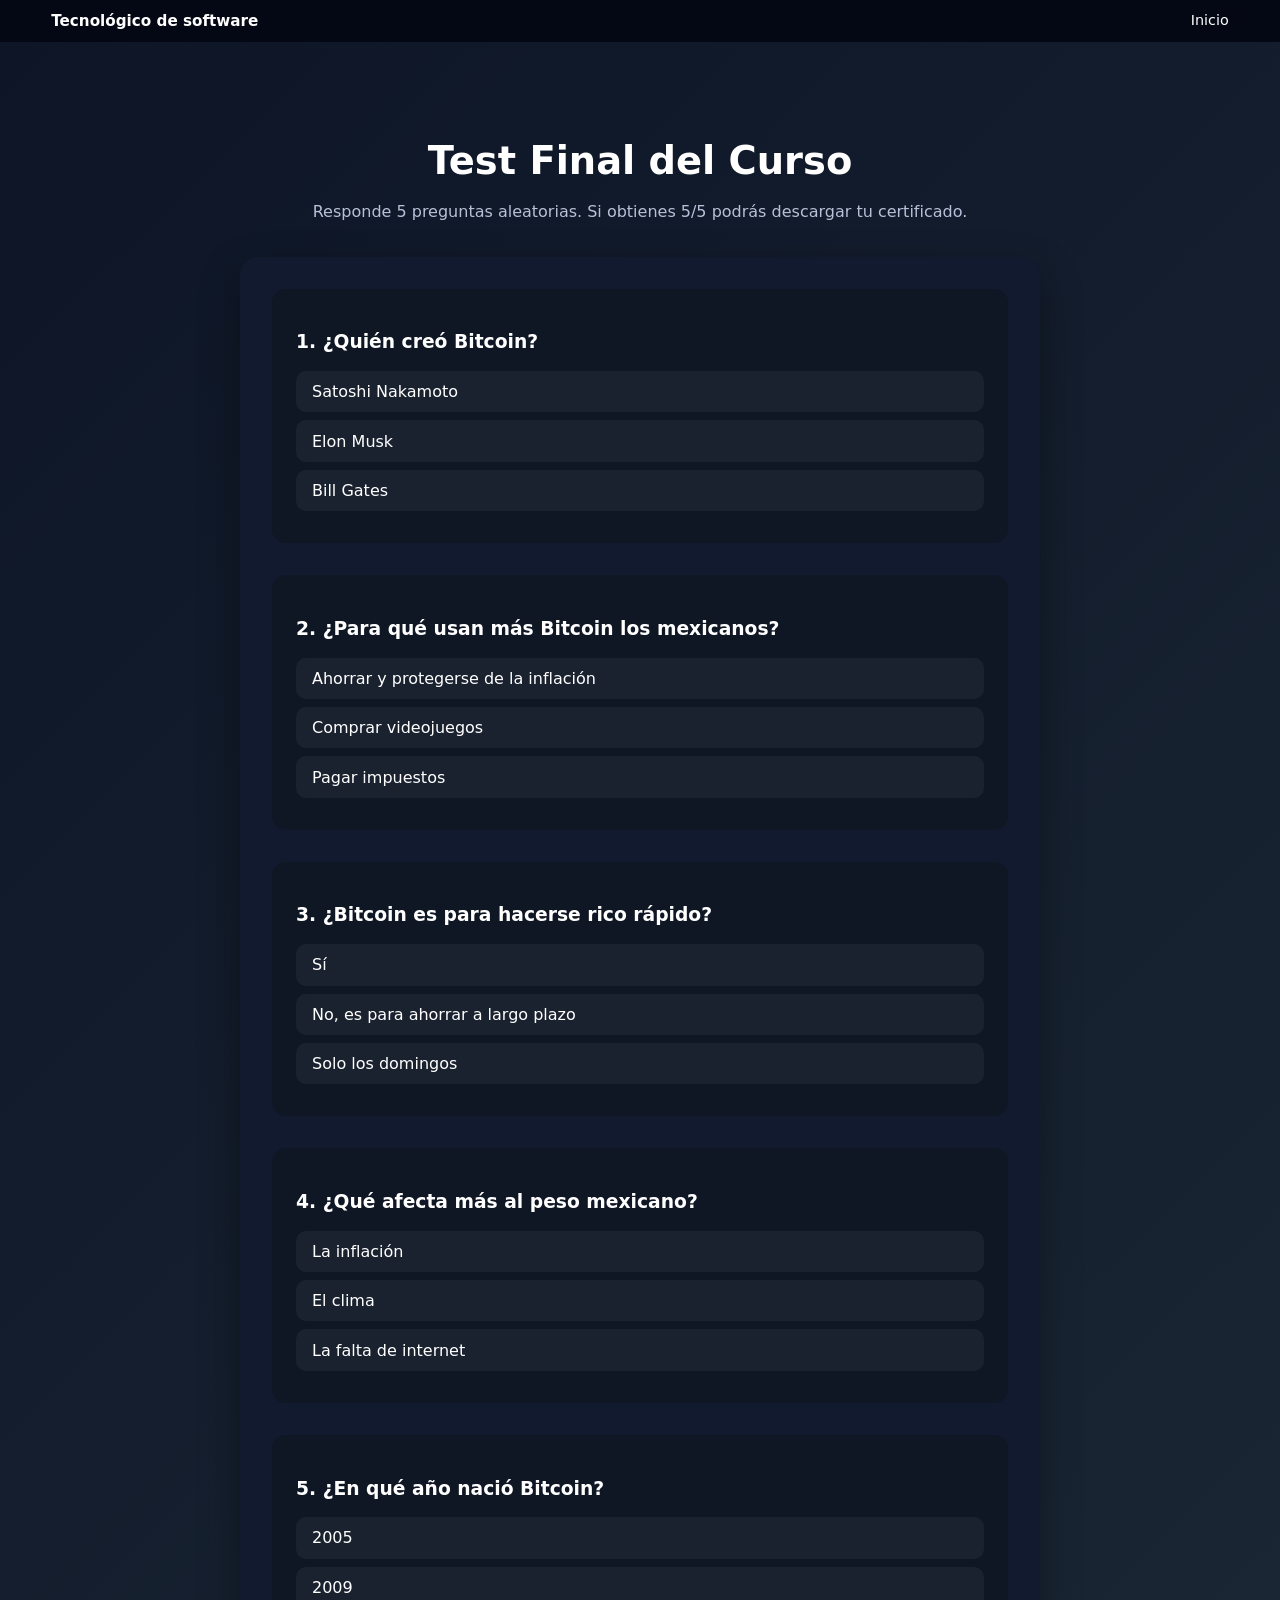
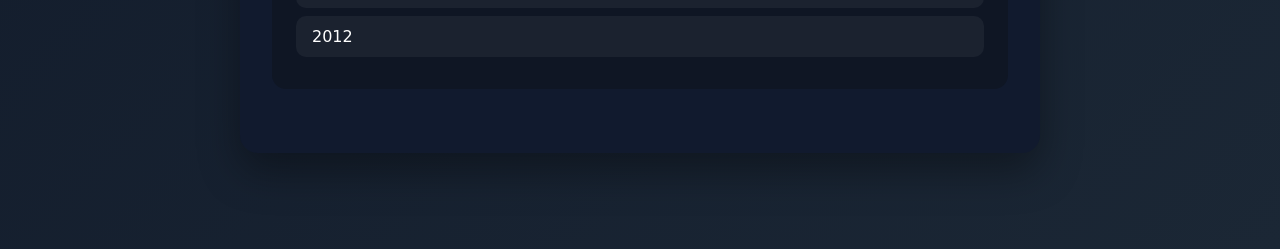
==== pages/test-del-curso.html @ 3f3c97e3 "Cursos" ====
<!DOCTYPE html>
<html lang="es">
<head>
  <meta charset="UTF-8" />
  <title>Test Final del Curso</title>
  <meta name="viewport" content="width=device-width, initial-scale=1.0" />
  <link rel="stylesheet" href="../css/style.css" />

  <style>
    .test-container {
      max-width: 800px;
      margin: 0 auto;
      background: var(--bg-card);
      padding: 2rem;
      border-radius: 18px;
      box-shadow: var(--shadow-strong);
    }
    .pregunta {
      margin-bottom: 2rem;
      padding: 1.5rem;
      background: var(--bg-card-2);
      border-radius: 14px;
    }
    .opcion {
      padding: 0.7rem 1rem;
      margin: 0.5rem 0;
      background: rgba(255,255,255,0.05);
      border-radius: 10px;
      cursor: pointer;
      transition: 0.2s;
    }
    .opcion:hover {
      background: rgba(255,255,255,0.15);
    }
    .correcta {
      background: rgba(0,200,83,0.25) !important;
      border: 1px solid var(--accent-green);
    }
    .incorrecta {
      background: rgba(213,0,0,0.25) !important;
      border: 1px solid var(--accent-red);
    }
    #resultado {
      margin-top: 2rem;
      padding: 1.5rem;
      background: var(--bg-card-2);
      border-radius: 14px;
      text-align: center;
      display: none;
    }
    #acciones-finales {
      margin-top: 2rem;
      display: none;
      text-align: center;
    }
    #acciones-finales button {
      margin: 0.5rem;
    }
  </style>
</head>

<body>

<header class="main-header">
  <div class="logo">Tecnológico de software</div>
  <nav class="main-nav">
    <a href="../index.html">Inicio</a>
  </nav>
</header>

<section class="section">
  <div class="section-inner">

    <h1 class="section-title center">Test Final del Curso</h1>
    <p class="section-subtitle center">
      Responde 5 preguntas aleatorias.  
      Si obtienes 5/5 podrás descargar tu certificado.
    </p>

    <div class="test-container" id="test"></div>

    <div id="resultado"></div>

    <div id="acciones-finales">
      <button class="btn btn-outline" onclick="location.href='../index.html'">Volver a los cursos</button>
      <button class="btn btn-white" id="btn-reintentar">Volver a generar preguntas</button>
      <button class="btn btn-white" id="btn-certificado" style="display:none;">Descargar certificado</button>
    </div>

  </div>
</section>

<script>
  const preguntasBase = [
    { p: "¿Quién creó Bitcoin?", o: ["Satoshi Nakamoto", "Elon Musk", "Bill Gates"], c: "Satoshi Nakamoto" },
    { p: "¿En qué año nació Bitcoin?", o: ["2005", "2009", "2012"], c: "2009" },
    { p: "¿Qué tecnología usa Bitcoin?", o: ["Blockchain", "Inteligencia artificial", "Bases de datos privadas"], c: "Blockchain" },
    { p: "¿Para qué usan más Bitcoin los mexicanos?", o: ["Ahorrar y protegerse de la inflación", "Comprar videojuegos", "Pagar impuestos"], c: "Ahorrar y protegerse de la inflación" },
    { p: "¿Qué afecta más al peso mexicano?", o: ["La inflación", "El clima", "La falta de internet"], c: "La inflación" },
    { p: "¿Es legal usar Bitcoin en México?", o: ["Sí", "No", "Solo los bancos"], c: "Sí" },
    { p: "¿Cuál es una ventaja de Bitcoin?", o: ["Es limitado y no puede imprimirse", "Se falsifica fácil", "Lo controla un país"], c: "Es limitado y no puede imprimirse" },
    { p: "¿Cuál es un riesgo importante?", o: ["Perder tu clave privada", "Que el gobierno lo imprima", "Que desaparezca internet"], c: "Perder tu clave privada" },
    { p: "¿Bitcoin es para hacerse rico rápido?", o: ["Sí", "No, es para ahorrar a largo plazo", "Solo los domingos"], c: "No, es para ahorrar a largo plazo" }
  ];

  const preguntas = preguntasBase.sort(() => Math.random() - 0.5).slice(0, 5);
  const testDiv = document.getElementById("test");
  let respuestasCorrectas = 0;

  preguntas.forEach((q, index) => {
    const div = document.createElement("div");
    div.className = "pregunta";

    div.innerHTML = `
      <h3>${index + 1}. ${q.p}</h3>
      ${q.o.map(op => `<div class="opcion" data-correct="${op === q.c}">${op}</div>`).join("")}
    `;

    testDiv.appendChild(div);
  });

  document.querySelectorAll(".opcion").forEach(op => {
    op.addEventListener("click", () => {
      const esCorrecta = op.dataset.correct === "true";

      if (esCorrecta) {
        op.classList.add("correcta");
        respuestasCorrectas++;
      } else {
        op.classList.add("incorrecta");
      }

      const hermanos = op.parentElement.querySelectorAll(".opcion");
      hermanos.forEach(h => h.style.pointerEvents = "none");

      if (document.querySelectorAll(".correcta, .incorrecta").length === preguntas.length * 3) {
        mostrarResultado();
      }
    });
  });

  function mostrarResultado() {
    const box = document.getElementById("resultado");
    const acciones = document.getElementById("acciones-finales");
    const btnCertificado = document.getElementById("btn-certificado");

    box.style.display = "block";
    acciones.style.display = "block";

    if (respuestasCorrectas === 5) {
      box.innerHTML = `<h2>🎉 ¡Perfecto! Obtuviste ${respuestasCorrectas}/5</h2>`;
      btnCertificado.style.display = "inline-block";
    } else {
      box.innerHTML = `<h2>Obtuviste ${respuestasCorrectas}/5</h2>`;
      btnCertificado.style.display = "none";
    }
  }

  document.getElementById("btn-reintentar").onclick = () => location.reload();

  document.getElementById("btn-certificado").addEventListener("click", () => {
    const link = document.createElement("a");
    link.href = "../img/certificado.png";
    link.download = "certificado-bitcoin.png";
    link.click();
  });
</script>

</body>
</html>
---- css/style.css ----
:root {
  --bg-dark-1: #0d1526;
  --bg-dark-2: #1b2735;
  --bg-card: #111a2e;
  --bg-card-2: #0f1624;

  --text-white: #ffffff;
  --text-muted: #b8c0d9;

  --accent-orange: #f7931a;
  --accent-green: #00c853;
  --accent-red: #d50000;

  --radius: 18px;
  --shadow-strong: 0 18px 40px rgba(0,0,0,0.35);
  --shadow-soft: 0 10px 25px rgba(0,0,0,0.15);

  --transition: 0.25s ease-out;
}

*,
*::before,
*::after {
  box-sizing: border-box;
}

html {
  scroll-behavior: smooth;
}

body {
  margin: 0;
  font-family: "Open Sans", system-ui, -apple-system, BlinkMacSystemFont, sans-serif;
  background: linear-gradient(135deg, var(--bg-dark-1), var(--bg-dark-2));
  color: var(--text-white);
}

/* HEADER */

.main-header {
  position: sticky;
  top: 0;
  z-index: 100;
  display: flex;
  align-items: center;
  justify-content: space-between;
  padding: 0.75rem 4vw;
  background: rgba(5, 8, 20, 0.95);
  backdrop-filter: blur(10px);
  color: #fff;
}

.logo {
  font-weight: 600;
  font-size: 0.95rem;
}

.main-nav {
  display: flex;
  flex-wrap: wrap;
  gap: 0.75rem;
}

.main-nav a {
  color: #ffffff;
  text-decoration: none;
  font-size: 0.9rem;
  position: relative;
  padding-bottom: 2px;
  transition: color var(--transition);
}

.main-nav a::after {
  content: "";
  position: absolute;
  left: 0;
  bottom: 0;
  width: 0;
  height: 2px;
  background: var(--accent-orange);
  transition: width var(--transition);
}

.main-nav a:hover {
  color: var(--accent-orange);
}

.main-nav a:hover::after {
  width: 100%;
}

/* SECCIONES GENERALES */

.section {
  padding: 6rem 8vw;
}

.section-inner {
  max-width: 1200px;
  margin: 0 auto;
}

.section-title {
  font-size: 2.4rem;
  margin: 0 0 1rem;
  color: #ffffff;
}

.section-subtitle {
  margin: 0 0 2rem;
  color: var(--text-muted);
  font-size: 1rem;
  line-height: 1.6;
}

.body-text {
  font-size: 0.95rem;
  color: var(--text-muted);
  margin: 0 0 1rem;
}

.center {
  text-align: center;
}

/* LAYOUTS */

.two-col {
  display: grid;
  grid-template-columns: minmax(0, 1.1fr) minmax(0, 1fr);
  gap: 3rem;
  align-items: center;
}

/* IMÁGENES */

.big-img {
  width: 100%;
  border-radius: var(--radius);
  box-shadow: var(--shadow-strong);
  display: block;
}

/* BOTONES */

.btn {
  border: none;
  cursor: pointer;
  font-family: inherit;
  font-size: 0.95rem;
  padding: 0.9rem 2rem;
  border-radius: 999px;
  transition: transform var(--transition), box-shadow var(--transition), background-color var(--transition), color var(--transition);
  display: inline-flex;
  align-items: center;
  justify-content: center;
  gap: 0.35rem;
  font-weight: 600;
}

.btn-white {
  background-color: #ffffff;
  color: var(--bg-dark-1);
  box-shadow: var(--shadow-soft);
}

.btn-white:hover {
  transform: translateY(-2px);
  box-shadow: var(--shadow-strong);
}

.btn-outline {
  background-color: transparent;
  color: #ffffff;
  border: 2px solid #ffffff;
}

.btn-outline:hover {
  background-color: #ffffff;
  color: var(--bg-dark-1);
}

.full-width {
  width: 100%;
}

/* TARJETAS OSCURAS */

.dark-card {
  background-color: var(--bg-card);
  border-radius: var(--radius);
  padding: 1.75rem;
  box-shadow: var(--shadow-strong);
}

/* HERO */

.hero-section {
  padding-top: 6rem;
}

.hero-tag {
  font-size: 0.85rem;
  color: var(--text-muted);
  margin: 0 0 0.5rem;
}

.hero-title {
  font-size: 2.8rem;
  margin: 0 0 0.75rem;
}

.hero-subtitle {
  margin: 0 0 1.5rem;
  font-size: 1rem;
  color: var(--text-muted);
}

.hero-footnote {
  margin-top: 1rem;
  font-size: 0.85rem;
  color: var(--text-muted);
}

/* CONFIAR */

.confiar-section {
  background: radial-gradient(circle at top left, var(--bg-dark-2), var(--bg-dark-1));
}

/* CURSOS */

.cursos-grid {
  display: grid;
  grid-template-columns: repeat(auto-fit, minmax(260px, 1fr));
  gap: 2rem;
  margin-top: 2rem;
}

.curso-card {
  text-align: center;
}

.curso-card h3 {
  margin: 1rem 0 0.5rem;
}

.curso-card p {
  margin: 0 0 1rem;
  color: var(--text-muted);
}

.curso-icon {
  width: 80px;
  height: 80px;
  object-fit: contain;
}

.cursos-actions {
  margin-top: 2.5rem;
  display: flex;
  justify-content: center;
  gap: 1rem;
}

/* SIMULADOR */

.simulador-section .simulator-panel {
  margin-top: 1rem;
}

.form-group {
  margin-bottom: 1rem;
}

.form-group label {
  display: block;
  font-size: 0.85rem;
  margin-bottom: 0.35rem;
  color: var(--text-muted);
}

.form-group input,
.form-group select {
  width: 100%;
  padding: 0.55rem 0.7rem;
  border-radius: 8px;
  border: 1px solid rgba(255, 255, 255, 0.15);
  font-family: inherit;
  font-size: 0.9rem;
  background-color: var(--bg-card-2);
  color: #ffffff;
}

.form-group input::placeholder {
  color: #7f8aa8;
}

.simulator-result {
  margin-top: 1.25rem;
  padding: 0.9rem 1rem;
  border-radius: 10px;
  background-color: var(--bg-card-2);
  font-size: 0.9rem;
}

.simulator-result span {
  font-weight: 600;
}

.simulator-note {
  margin-top: 0.75rem;
  font-size: 0.8rem;
  color: var(--text-muted);
}

/* PRECIO */

.price-card {
  margin-top: 1rem;
}

.price-row {
  display: flex;
  justify-content: space-between;
  margin-bottom: 0.5rem;
}

.price-label {
  margin: 0;
  font-size: 0.9rem;
  color: var(--text-muted);
}

.price-value,
.price-change {
  margin: 0;
  font-size: 1rem;
  font-weight: 600;
}

.price-source {
  margin-top: 0.5rem;
  font-size: 0.8rem;
  color: var(--text-muted);
}

.price-message {
  margin-top: 1.5rem;
  font-size: 0.9rem;
  color: var(--text-muted);
}

/* INFLACIÓN */

.inflacion-cards {
  display: grid;
  grid-template-columns: repeat(auto-fit, minmax(230px, 1fr));
  gap: 1.5rem;
  margin-top: 1.5rem;
}

.inflacion-card h3 {
  margin: 0 0 0.5rem;
}

.inflacion-card p {
  margin: 0;
  color: var(--text-muted);
}

/* HISTORIAS */

.historias-list {
  display: flex;
  flex-direction: column;
  gap: 1.5rem;
  margin-top: 1.5rem;
}

.historia-item h3 {
  margin: 0 0 0.5rem;
}

.historia-item p {
  margin: 0 0 0.75rem;
  color: var(--text-muted);
}

/* CIERRE */

.cierre-list {
  list-style: none;
  padding: 0;
  margin: 0 0 1rem;
  color: var(--text-muted);
}

.cierre-list li {
  margin-bottom: 0.35rem;
}

.cierre-actions {
  display: flex;
  flex-wrap: wrap;
  gap: 1rem;
  margin: 1rem 0 1.5rem;
}

.cierre-footnote {
  font-size: 0.85rem;
  color: var(--text-muted);
}

/* FOOTER */

.main-footer {
  padding: 1.5rem 8vw;
  text-align: center;
  font-size: 0.8rem;
  color: var(--text-muted);
  background-color: #050814;
}

/* ANIMACIONES SCROLL */

.animate-on-scroll {
  opacity: 0;
  transform: translateY(30px);
  filter: blur(4px);
  transition: opacity 0.6s ease-out, transform 0.6s ease-out, filter 0.6s ease-out;
}

.animate-on-scroll.visible {
  opacity: 1;
  transform: translateY(0);
  filter: blur(0);
}

/* RESPONSIVE */

@media (max-width: 900px) {
  .two-col {
    grid-template-columns: minmax(0, 1fr);
    text-align: center;
  }

  .cierre-actions {
    justify-content: center;
  }

  .main-header {
    flex-direction: column;
    align-items: flex-start;
    gap: 0.5rem;
  }
}

@media (max-width: 600px) {
  .section {
    padding: 4rem 6vw;
  }

  .section-title {
    font-size: 2rem;
  }

  .hero-title {
    font-size: 2.2rem;
  }
}
.big-chart {
  width: 100%;
  max-width: 900px;
  height: 350px;              /* altura fija y razonable */
  margin: 2rem auto;
  display: block;

  background: #000;
  border-radius: 16px;
  padding: 1rem;

  box-shadow: 0 15px 35px rgba(0,0,0,0.45);
  border: 1px solid rgba(255,255,255,0.08);

  /* ESTA LÍNEA ES LA QUE EVITA QUE SE HAGA GIGANTE */
  box-sizing: border-box;
}
.big-chart {
  width: 100%;
  max-width: 700px;
  height: 380px;
  margin-top: 2rem;
  background: #0f1624; /* negro azulado */
  border-radius: 18px;
  padding: 1rem;
  box-shadow: 0 18px 40px rgba(0,0,0,0.35);
  border: 1px solid rgba(255,255,255,0.08);
}
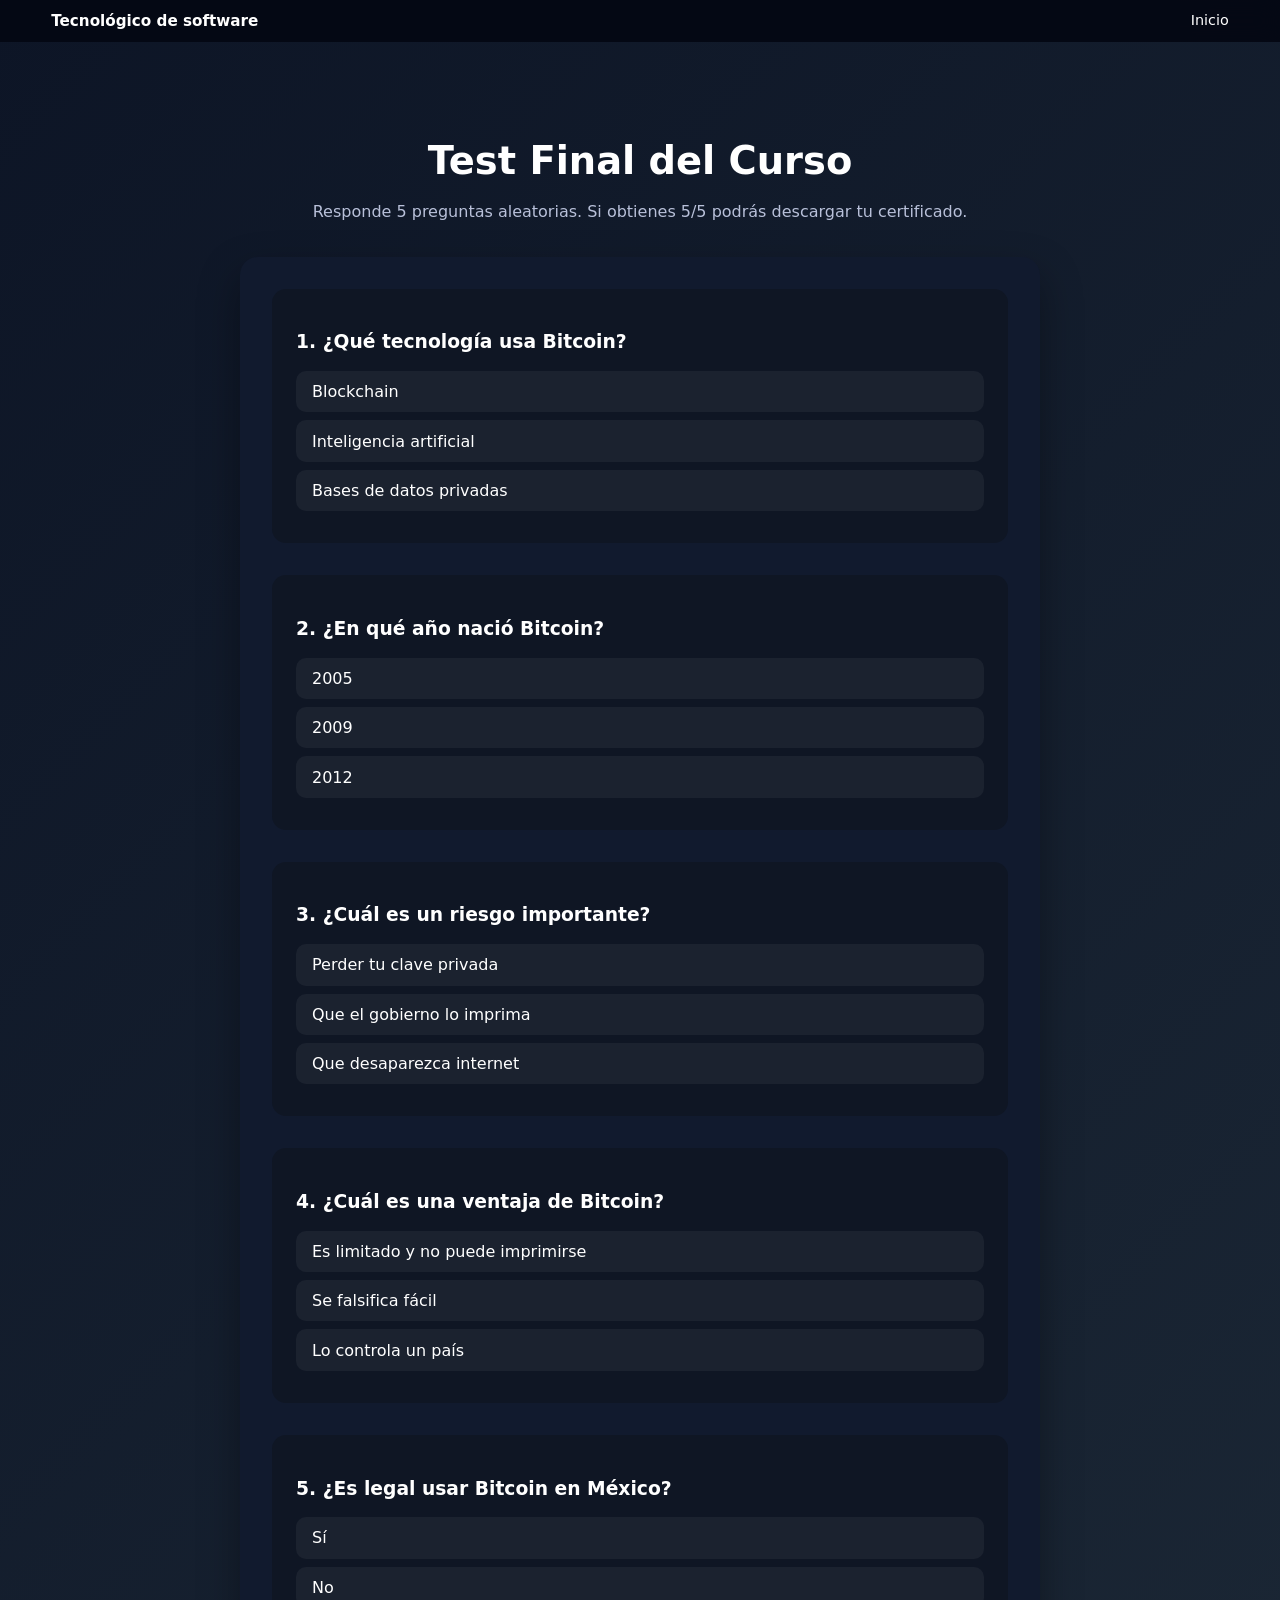
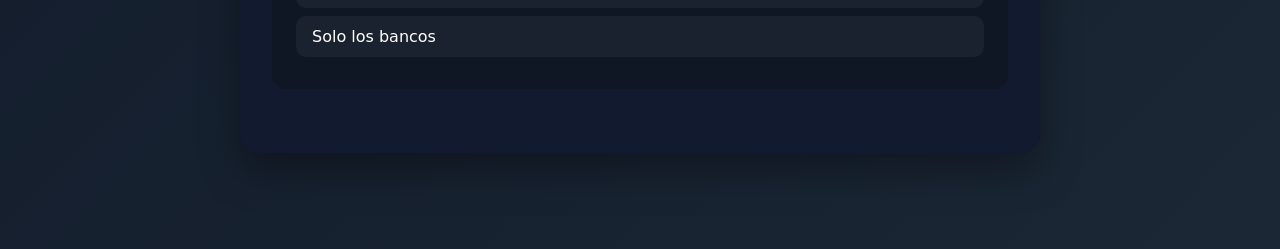
==== commit e0c0b76e: "cursos" ====
--- a/pages/test-del-curso.html
+++ b/pages/test-del-curso.html
@@ -1,170 +1,266 @@
 <!DOCTYPE html>
 <html lang="es">
 <head>
-  <meta charset="UTF-8" />
-  <title>Test Final del Curso</title>
-  <meta name="viewport" content="width=device-width, initial-scale=1.0" />
-  <link rel="stylesheet" href="../css/style.css" />
-
-  <style>
-    .test-container {
-      max-width: 800px;
-      margin: 0 auto;
-      background: var(--bg-card);
-      padding: 2rem;
-      border-radius: 18px;
-      box-shadow: var(--shadow-strong);
-    }
-    .pregunta {
-      margin-bottom: 2rem;
-      padding: 1.5rem;
-      background: var(--bg-card-2);
-      border-radius: 14px;
-    }
-    .opcion {
-      padding: 0.7rem 1rem;
-      margin: 0.5rem 0;
-      background: rgba(255,255,255,0.05);
-      border-radius: 10px;
-      cursor: pointer;
-      transition: 0.2s;
-    }
-    .opcion:hover {
-      background: rgba(255,255,255,0.15);
-    }
-    .correcta {
-      background: rgba(0,200,83,0.25) !important;
-      border: 1px solid var(--accent-green);
-    }
-    .incorrecta {
-      background: rgba(213,0,0,0.25) !important;
-      border: 1px solid var(--accent-red);
-    }
-    #resultado {
-      margin-top: 2rem;
-      padding: 1.5rem;
-      background: var(--bg-card-2);
-      border-radius: 14px;
-      text-align: center;
-      display: none;
-    }
-    #acciones-finales {
-      margin-top: 2rem;
-      display: none;
-      text-align: center;
-    }
-    #acciones-finales button {
-      margin: 0.5rem;
-    }
-  </style>
+<meta charset="UTF-8">
+<title>Test Final del Curso</title>
+<meta name="viewport" content="width=device-width, initial-scale=1.0">
+
+<link rel="stylesheet" href="../css/style.css">
+
+<style>
+.test-container{
+max-width:800px;
+margin:auto;
+background:var(--bg-card);
+padding:2rem;
+border-radius:18px;
+box-shadow:var(--shadow-strong);
+}
+
+.pregunta{
+margin-bottom:2rem;
+padding:1.5rem;
+background:var(--bg-card-2);
+border-radius:14px;
+}
+
+.opcion{
+padding:.7rem 1rem;
+margin:.5rem 0;
+background:rgba(255,255,255,.05);
+border-radius:10px;
+cursor:pointer;
+transition:.2s;
+}
+
+.opcion:hover{
+background:rgba(255,255,255,.15);
+}
+
+.correcta{
+background:rgba(0,200,83,.25)!important;
+border:1px solid var(--accent-green);
+}
+
+.incorrecta{
+background:rgba(213,0,0,.25)!important;
+border:1px solid var(--accent-red);
+}
+
+#resultado{
+margin-top:2rem;
+padding:1.5rem;
+background:var(--bg-card-2);
+border-radius:14px;
+text-align:center;
+display:none;
+}
+
+#acciones-finales{
+margin-top:2rem;
+display:none;
+text-align:center;
+}
+
+#acciones-finales button{
+margin:.5rem;
+}
+</style>
 </head>
 
 <body>
 
 <header class="main-header">
-  <div class="logo">Tecnológico de software</div>
-  <nav class="main-nav">
-    <a href="../index.html">Inicio</a>
-  </nav>
+<div class="logo">Tecnológico de software</div>
+<nav class="main-nav">
+<a href="../index.html">Inicio</a>
+</nav>
 </header>
 
 <section class="section">
-  <div class="section-inner">
-
-    <h1 class="section-title center">Test Final del Curso</h1>
-    <p class="section-subtitle center">
-      Responde 5 preguntas aleatorias.  
-      Si obtienes 5/5 podrás descargar tu certificado.
-    </p>
-
-    <div class="test-container" id="test"></div>
-
-    <div id="resultado"></div>
-
-    <div id="acciones-finales">
-      <button class="btn btn-outline" onclick="location.href='../index.html'">Volver a los cursos</button>
-      <button class="btn btn-white" id="btn-reintentar">Volver a generar preguntas</button>
-      <button class="btn btn-white" id="btn-certificado" style="display:none;">Descargar certificado</button>
-    </div>
-
-  </div>
+<div class="section-inner">
+
+<h1 class="section-title center">Test Final del Curso</h1>
+<p class="section-subtitle center">
+Responde 5 preguntas aleatorias.  
+Si obtienes 5/5 podrás descargar tu certificado.
+</p>
+
+<div class="test-container" id="test"></div>
+
+<div id="resultado"></div>
+
+<div id="acciones-finales">
+
+<button class="btn btn-outline"
+onclick="location.href='../index.html'">
+Volver a los cursos
+</button>
+
+<button class="btn btn-white"
+onclick="location.reload()">
+Generar preguntas otra vez
+</button>
+
+<button class="btn btn-white"
+id="btn-certificado"
+style="display:none;">
+Descargar certificado
+</button>
+
+</div>
+
+</div>
 </section>
 
 <script>
-  const preguntasBase = [
-    { p: "¿Quién creó Bitcoin?", o: ["Satoshi Nakamoto", "Elon Musk", "Bill Gates"], c: "Satoshi Nakamoto" },
-    { p: "¿En qué año nació Bitcoin?", o: ["2005", "2009", "2012"], c: "2009" },
-    { p: "¿Qué tecnología usa Bitcoin?", o: ["Blockchain", "Inteligencia artificial", "Bases de datos privadas"], c: "Blockchain" },
-    { p: "¿Para qué usan más Bitcoin los mexicanos?", o: ["Ahorrar y protegerse de la inflación", "Comprar videojuegos", "Pagar impuestos"], c: "Ahorrar y protegerse de la inflación" },
-    { p: "¿Qué afecta más al peso mexicano?", o: ["La inflación", "El clima", "La falta de internet"], c: "La inflación" },
-    { p: "¿Es legal usar Bitcoin en México?", o: ["Sí", "No", "Solo los bancos"], c: "Sí" },
-    { p: "¿Cuál es una ventaja de Bitcoin?", o: ["Es limitado y no puede imprimirse", "Se falsifica fácil", "Lo controla un país"], c: "Es limitado y no puede imprimirse" },
-    { p: "¿Cuál es un riesgo importante?", o: ["Perder tu clave privada", "Que el gobierno lo imprima", "Que desaparezca internet"], c: "Perder tu clave privada" },
-    { p: "¿Bitcoin es para hacerse rico rápido?", o: ["Sí", "No, es para ahorrar a largo plazo", "Solo los domingos"], c: "No, es para ahorrar a largo plazo" }
-  ];
-
-  const preguntas = preguntasBase.sort(() => Math.random() - 0.5).slice(0, 5);
-  const testDiv = document.getElementById("test");
-  let respuestasCorrectas = 0;
-
-  preguntas.forEach((q, index) => {
-    const div = document.createElement("div");
-    div.className = "pregunta";
-
-    div.innerHTML = `
-      <h3>${index + 1}. ${q.p}</h3>
-      ${q.o.map(op => `<div class="opcion" data-correct="${op === q.c}">${op}</div>`).join("")}
-    `;
-
-    testDiv.appendChild(div);
-  });
-
-  document.querySelectorAll(".opcion").forEach(op => {
-    op.addEventListener("click", () => {
-      const esCorrecta = op.dataset.correct === "true";
-
-      if (esCorrecta) {
-        op.classList.add("correcta");
-        respuestasCorrectas++;
-      } else {
-        op.classList.add("incorrecta");
-      }
-
-      const hermanos = op.parentElement.querySelectorAll(".opcion");
-      hermanos.forEach(h => h.style.pointerEvents = "none");
-
-      if (document.querySelectorAll(".correcta, .incorrecta").length === preguntas.length * 3) {
-        mostrarResultado();
-      }
-    });
-  });
-
-  function mostrarResultado() {
-    const box = document.getElementById("resultado");
-    const acciones = document.getElementById("acciones-finales");
-    const btnCertificado = document.getElementById("btn-certificado");
-
-    box.style.display = "block";
-    acciones.style.display = "block";
-
-    if (respuestasCorrectas === 5) {
-      box.innerHTML = `<h2>🎉 ¡Perfecto! Obtuviste ${respuestasCorrectas}/5</h2>`;
-      btnCertificado.style.display = "inline-block";
-    } else {
-      box.innerHTML = `<h2>Obtuviste ${respuestasCorrectas}/5</h2>`;
-      btnCertificado.style.display = "none";
-    }
-  }
-
-  document.getElementById("btn-reintentar").onclick = () => location.reload();
-
-  document.getElementById("btn-certificado").addEventListener("click", () => {
-    const link = document.createElement("a");
-    link.href = "../img/certificado.png";
-    link.download = "certificado-bitcoin.png";
-    link.click();
-  });
+
+const preguntasBase=[
+
+{p:"¿Quién creó Bitcoin?",
+o:["Satoshi Nakamoto","Elon Musk","Bill Gates"],
+c:"Satoshi Nakamoto"},
+
+{p:"¿En qué año nació Bitcoin?",
+o:["2005","2009","2012"],
+c:"2009"},
+
+{p:"¿Qué tecnología usa Bitcoin?",
+o:["Blockchain","Inteligencia artificial","Bases de datos privadas"],
+c:"Blockchain"},
+
+{p:"¿Para qué usan más Bitcoin los mexicanos?",
+o:["Ahorrar y protegerse de la inflación","Comprar videojuegos","Pagar impuestos"],
+c:"Ahorrar y protegerse de la inflación"},
+
+{p:"¿Qué afecta más al peso mexicano?",
+o:["La inflación","El clima","La falta de internet"],
+c:"La inflación"},
+
+{p:"¿Es legal usar Bitcoin en México?",
+o:["Sí","No","Solo los bancos"],
+c:"Sí"},
+
+{p:"¿Cuál es una ventaja de Bitcoin?",
+o:["Es limitado y no puede imprimirse","Se falsifica fácil","Lo controla un país"],
+c:"Es limitado y no puede imprimirse"},
+
+{p:"¿Cuál es un riesgo importante?",
+o:["Perder tu clave privada","Que el gobierno lo imprima","Que desaparezca internet"],
+c:"Perder tu clave privada"},
+
+{p:"¿Bitcoin es para hacerse rico rápido?",
+o:["Sí","No, es para ahorrar a largo plazo","Solo los domingos"],
+c:"No, es para ahorrar a largo plazo"}
+
+];
+
+const preguntas=preguntasBase
+.sort(()=>Math.random()-0.5)
+.slice(0,5);
+
+const testDiv=document.getElementById("test");
+
+let respuestasCorrectas=0;
+let preguntasRespondidas=0;
+
+preguntas.forEach((q,index)=>{
+
+const div=document.createElement("div");
+div.className="pregunta";
+
+div.innerHTML=`
+<h3>${index+1}. ${q.p}</h3>
+${q.o.map(op=>`
+<div class="opcion"
+data-correct="${op===q.c}">
+${op}
+</div>
+`).join("")}
+`;
+
+testDiv.appendChild(div);
+
+});
+
+document.querySelectorAll(".opcion")
+.forEach(op=>{
+
+op.addEventListener("click",()=>{
+
+const preguntaDiv=op.parentElement;
+
+if(preguntaDiv.classList.contains("respondida"))
+return;
+
+preguntaDiv.classList.add("respondida");
+
+const esCorrecta=op.dataset.correct==="true";
+
+if(esCorrecta){
+
+op.classList.add("correcta");
+respuestasCorrectas++;
+
+}else{
+
+op.classList.add("incorrecta");
+
+}
+
+preguntaDiv
+.querySelectorAll(".opcion")
+.forEach(o=>o.style.pointerEvents="none");
+
+preguntasRespondidas++;
+
+if(preguntasRespondidas===5){
+
+mostrarResultado();
+
+}
+
+});
+
+});
+
+function mostrarResultado(){
+
+const box=document.getElementById("resultado");
+const acciones=document.getElementById("acciones-finales");
+const btnCertificado=document.getElementById("btn-certificado");
+
+box.style.display="block";
+acciones.style.display="block";
+
+box.innerHTML=
+`<h2>Tu puntuación: ${respuestasCorrectas}/5</h2>`;
+
+if(respuestasCorrectas===5){
+
+box.innerHTML+=
+"<p>🎉 ¡Perfecto! Puedes descargar tu certificado.</p>";
+
+btnCertificado.style.display="inline-block";
+
+}
+
+}
+
+document
+.getElementById("btn-certificado")
+.addEventListener("click",()=>{
+
+const link=document.createElement("a");
+
+link.href="../img/certificado.png";
+link.download="certificado-bitcoin.png";
+
+link.click();
+
+});
+
 </script>
 
 </body>
-</html>
+</html>
